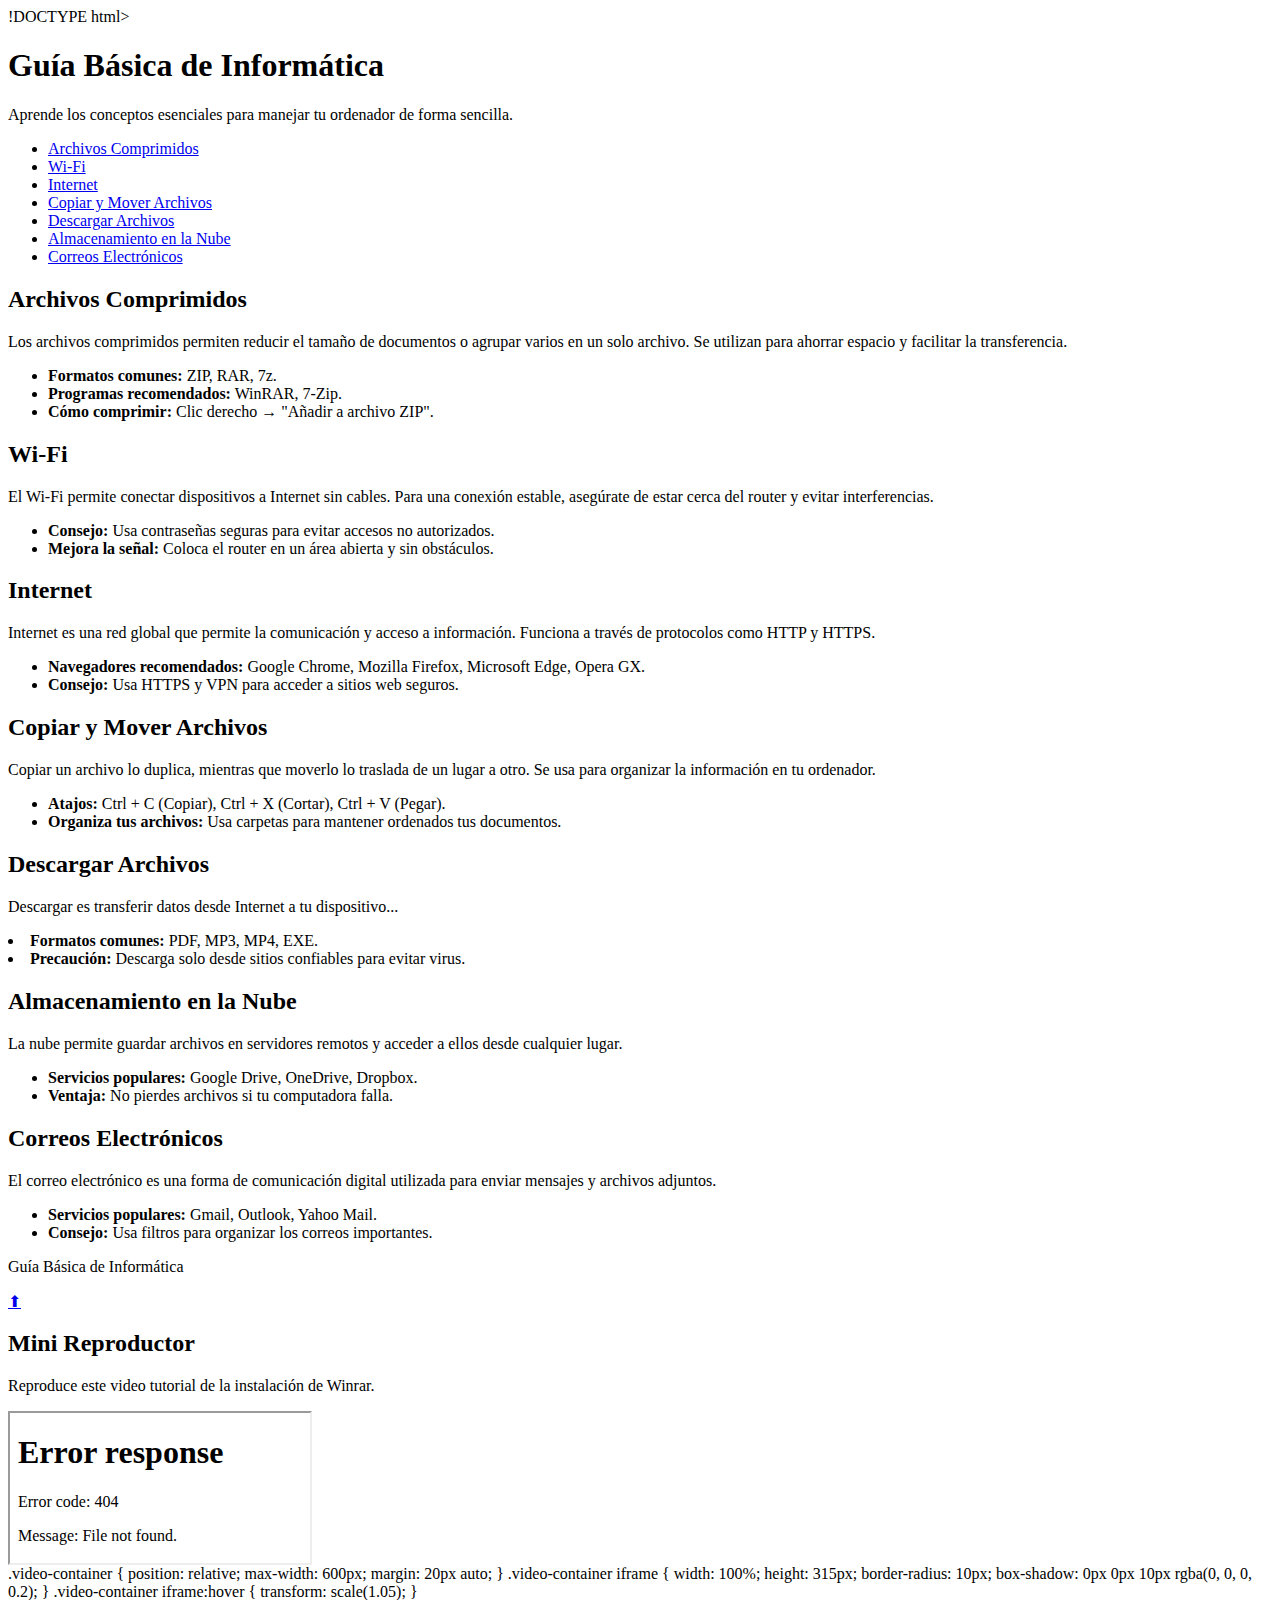
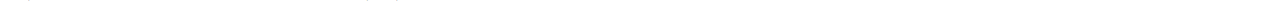
==== index.html @ 81bb11f0 "Create index.html" ====
!DOCTYPE html>
<html lang="es">
<head>
    <meta charset="UTF-8">
    <title>Guía Básica de Informática</title>
    <link rel="stylesheet" href="Css_Jairo.css">
</head>
<body>
    <header>
        <h1>Guía Básica de Informática</h1>
        <p>Aprende los conceptos esenciales para manejar tu ordenador de forma sencilla.</p>
    </header>

    <nav>
        <ul>
            <li><a href="#archivos">Archivos Comprimidos</a></li>
            <li><a href="#wifi">Wi-Fi</a></li>
            <li><a href="#internet">Internet</a></li>
            <li><a href="#copiar">Copiar y Mover Archivos</a></li>
            <li><a href="#descargar">Descargar Archivos</a></li>
            <li><a href="#nube">Almacenamiento en la Nube</a></li>
            <li><a href="#correos">Correos Electrónicos</a></li>
        </ul>
    </nav>

    <main>
        <section id="archivos">
            <h2>Archivos Comprimidos</h2>
            <p>Los archivos comprimidos permiten reducir el tamaño de documentos o agrupar varios en un solo archivo. 
                Se utilizan para ahorrar espacio y facilitar la transferencia.</p>
            <ul>
                <li><strong>Formatos comunes:</strong> ZIP, RAR, 7z.</li>
                <li><strong>Programas recomendados:</strong> WinRAR, 7-Zip.</li>
                <li><strong>Cómo comprimir:</strong> Clic derecho → "Añadir a archivo ZIP".</li>
            </ul>
        </section>

        <section id="wifi">
            <h2>Wi-Fi</h2>
            <p>El Wi-Fi permite conectar dispositivos a Internet sin cables. 
                Para una conexión estable, asegúrate de estar cerca del router y evitar interferencias.</p>
            <ul>
                <li><strong>Consejo:</strong> Usa contraseñas seguras para evitar accesos no autorizados.</li>
                <li><strong>Mejora la señal:</strong> Coloca el router en un área abierta y sin obstáculos.</li>
            </ul>
        </section>

        <section id="internet">
            <h2>Internet</h2>
            <p>Internet es una red global que permite la comunicación y acceso a información. Funciona a través de protocolos como HTTP y HTTPS.</p>
            <ul>
                <li><strong>Navegadores recomendados:</strong> Google Chrome, Mozilla Firefox, Microsoft Edge, Opera GX.</li>
                <li><strong>Consejo:</strong> Usa HTTPS y VPN para acceder a sitios web seguros.</li>
            </ul>
        </section>

        <section id="copiar">
            <h2>Copiar y Mover Archivos</h2>
            <p>Copiar un archivo lo duplica, mientras que moverlo lo traslada de un lugar a otro. 
                Se usa para organizar la información en tu ordenador.</p>
            <ul>
                <li><strong>Atajos:</strong> Ctrl + C (Copiar), Ctrl + X (Cortar), Ctrl + V (Pegar).</li>
                <li><strong>Organiza tus archivos:</strong> Usa carpetas para mantener ordenados tus documentos.</li>
            </ul>
        </section>

        <section id="descargar">
            <h2>Descargar Archivos</h2>
            <p>Descargar es transferir datos desde Internet a tu dispositivo...</p>
            
            <li><strong>Formatos comunes:</strong> PDF, MP3, MP4, EXE.</li>
            <li><strong>Precaución:</strong> Descarga solo desde sitios confiables para evitar virus.</li>
            </ul>
        </section>

        <section id="nube">
            <h2>Almacenamiento en la Nube</h2>
            <p>La nube permite guardar archivos en servidores remotos y acceder a ellos desde cualquier lugar.</p>
            <ul>
                <li><strong>Servicios populares:</strong> Google Drive, OneDrive, Dropbox.</li>
                <li><strong>Ventaja:</strong> No pierdes archivos si tu computadora falla.</li>
            </ul>
        </section>

        <section id="correos">
            <h2>Correos Electrónicos</h2>
            <p>El correo electrónico es una forma de comunicación digital utilizada para enviar mensajes y archivos adjuntos.</p>
            <ul>
                <li><strong>Servicios populares:</strong> Gmail, Outlook, Yahoo Mail.</li>
                <li><strong>Consejo:</strong> Usa filtros para organizar los correos importantes.</li>
            </ul>
        </section>
    </main>

    <footer>
        <p>Guía Básica de Informática</p>
    </footer>

    <a href="https://youtu.be/JOvT5npPbp8?si=joi7OUQK4ahLDBp9" id="btnArriba">⬆</a>
    <section id="video">
        <h2> Mini Reproductor</h2>
        <p>Reproduce este video tutorial de la instalación de Winrar.</p>

        <div class="video-container">
            <iframe id="videoFrame" src="añade el enlace" allowfullscreen></iframe>
        </div>
    </section>
.video-container {
position: relative;
max-width: 600px;
margin: 20px auto;
}

.video-container iframe {
width: 100%;
height: 315px;
border-radius: 10px;
box-shadow: 0px 0px 10px rgba(0, 0, 0, 0.2);

}

.video-container iframe:hover {
transform: scale(1.05);
}
</body>
</html>
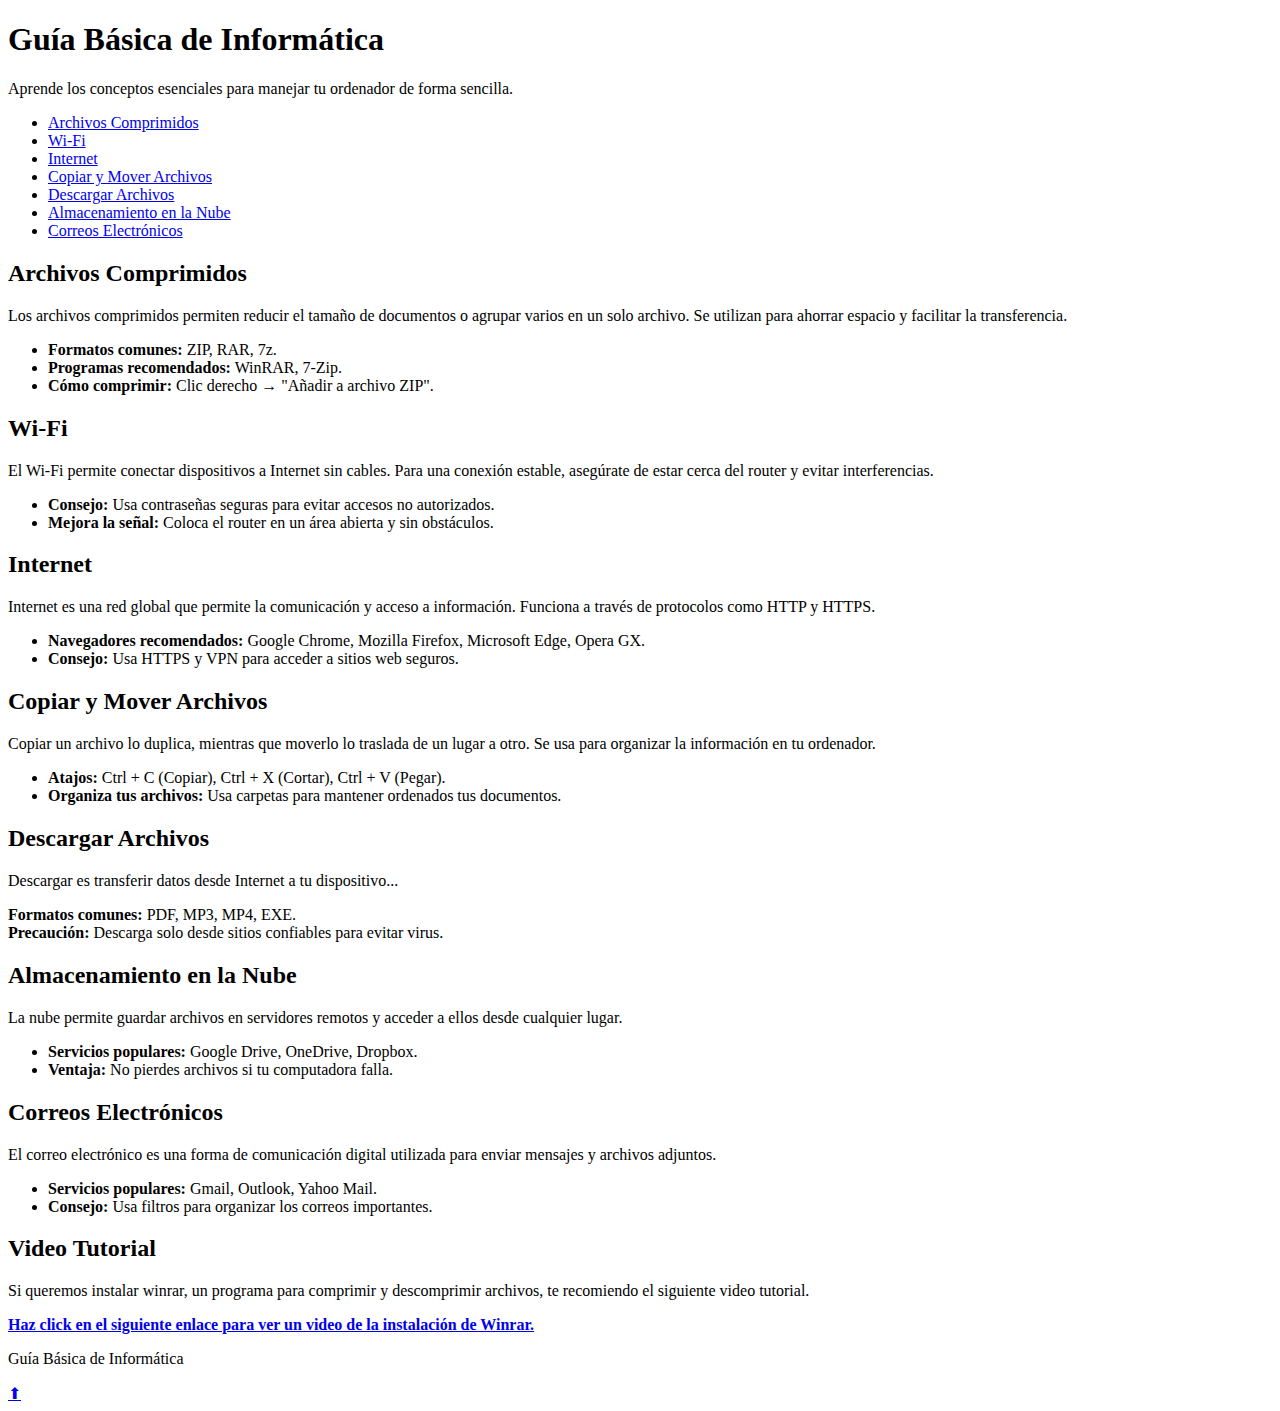
==== commit 13c234fc: "Create index.html" ====
--- a/index.html
+++ b/index.html
@@ -1,4 +1,4 @@
-!DOCTYPE html>
+<!DOCTYPE html>
 <html lang="es">
 <head>
     <meta charset="UTF-8">
@@ -91,36 +91,16 @@
             </ul>
         </section>
     </main>
-
+    <section id="video">
+        <h2>Video Tutorial</h2>
+        <p>Si queremos instalar winrar, un programa para comprimir y descomprimir archivos, te recomiendo el siguiente video tutorial.</p>
+      <a href="https://youtu.be/JOvT5npPbp8?si=_51OyA4285NNHg_R"><strong>Haz click en el siguiente enlace para ver un video de la instalación de Winrar.</strong></a>
+    </section>   
     <footer>
         <p>Guía Básica de Informática</p>
     </footer>
 
-    <a href="https://youtu.be/JOvT5npPbp8?si=joi7OUQK4ahLDBp9" id="btnArriba">⬆</a>
-    <section id="video">
-        <h2> Mini Reproductor</h2>
-        <p>Reproduce este video tutorial de la instalación de Winrar.</p>
+    <a href="#" id="btnArriba">⬆</a>
 
-        <div class="video-container">
-            <iframe id="videoFrame" src="añade el enlace" allowfullscreen></iframe>
-        </div>
-    </section>
-.video-container {
-position: relative;
-max-width: 600px;
-margin: 20px auto;
-}
-
-.video-container iframe {
-width: 100%;
-height: 315px;
-border-radius: 10px;
-box-shadow: 0px 0px 10px rgba(0, 0, 0, 0.2);
-
-}
-
-.video-container iframe:hover {
-transform: scale(1.05);
-}
 </body>
 </html>
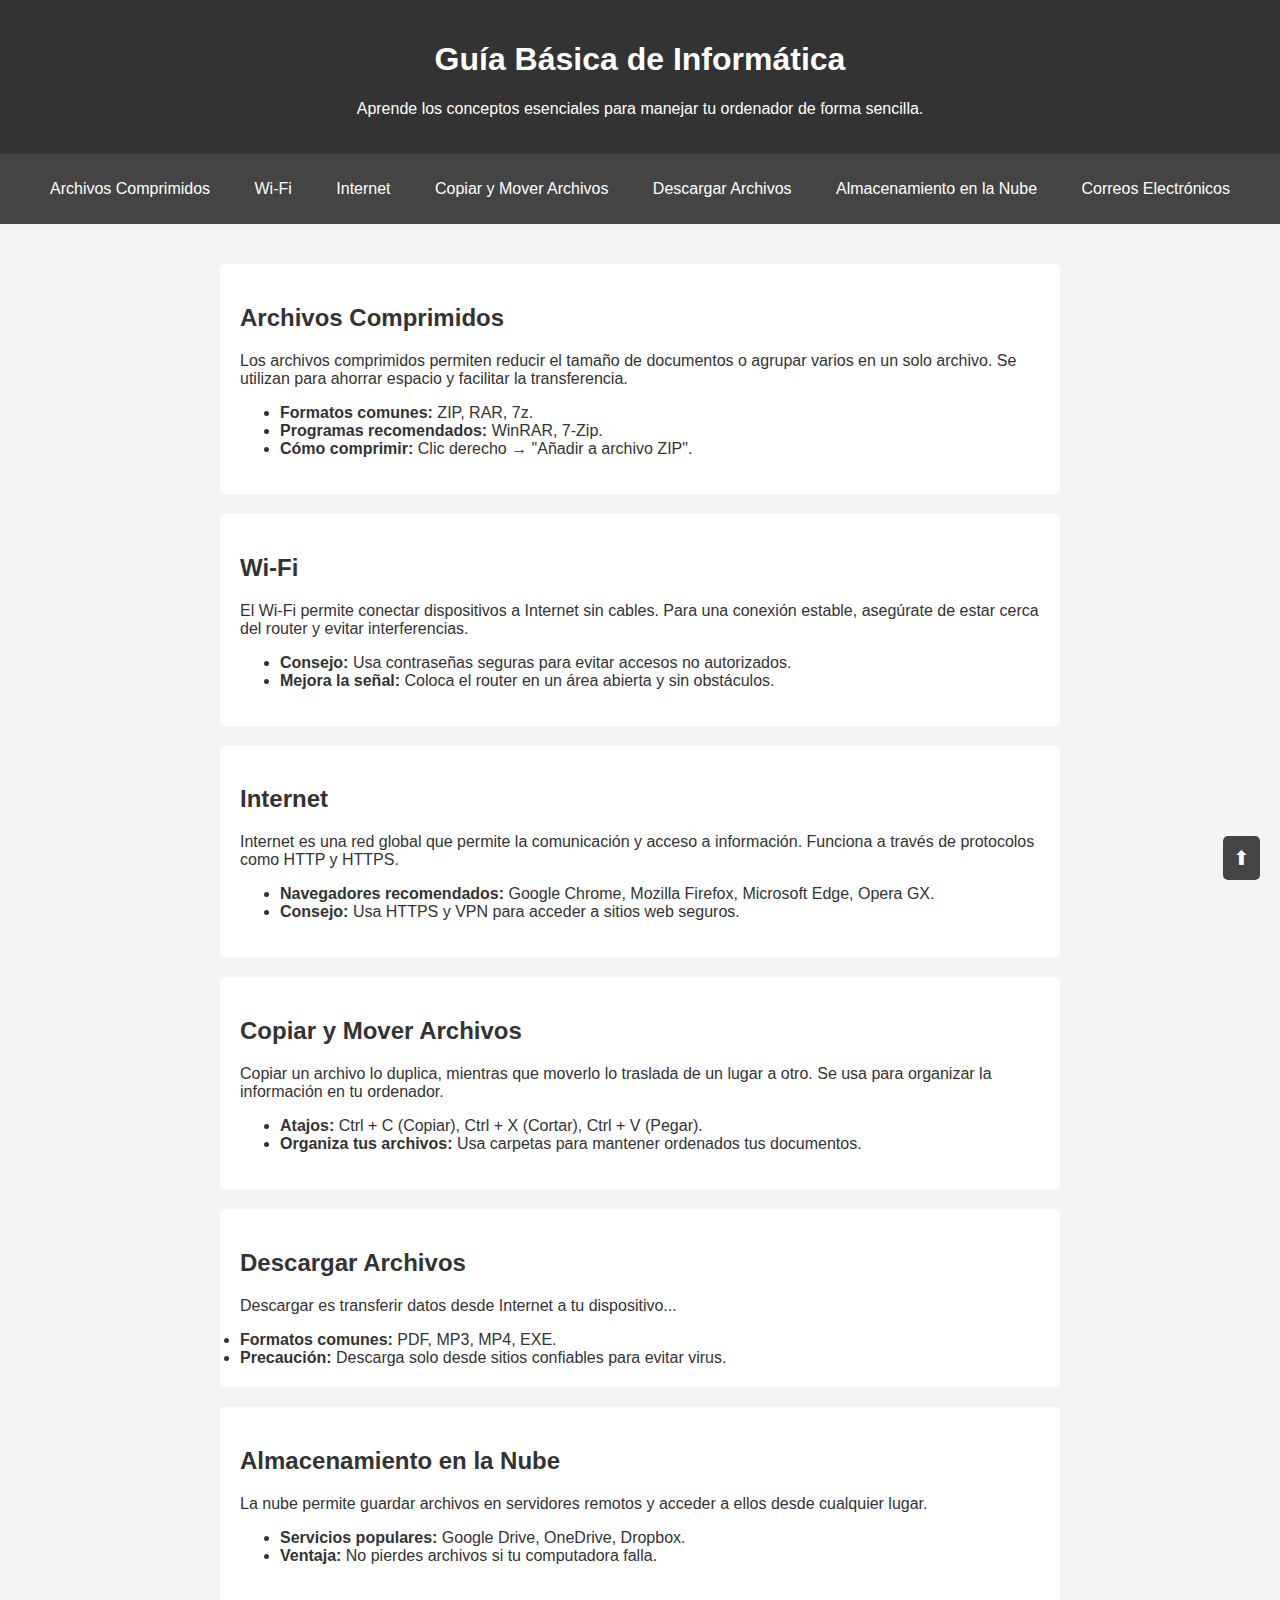
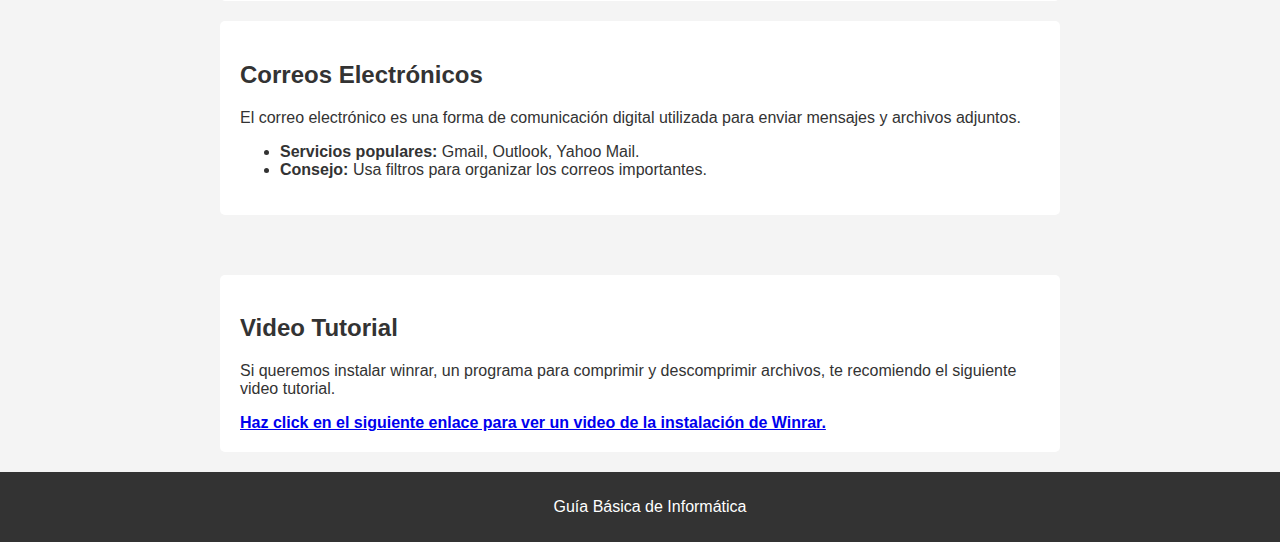
==== commit 2166e45d: "Update and rename Página web_Jairo.html to index.html" ====
--- a/index.html
+++ b/index.html
@@ -1,106 +1,106 @@
-<!DOCTYPE html>
-<html lang="es">
-<head>
-    <meta charset="UTF-8">
-    <title>Guía Básica de Informática</title>
-    <link rel="stylesheet" href="Css_Jairo.css">
-</head>
-<body>
-    <header>
-        <h1>Guía Básica de Informática</h1>
-        <p>Aprende los conceptos esenciales para manejar tu ordenador de forma sencilla.</p>
-    </header>
-
-    <nav>
-        <ul>
-            <li><a href="#archivos">Archivos Comprimidos</a></li>
-            <li><a href="#wifi">Wi-Fi</a></li>
-            <li><a href="#internet">Internet</a></li>
-            <li><a href="#copiar">Copiar y Mover Archivos</a></li>
-            <li><a href="#descargar">Descargar Archivos</a></li>
-            <li><a href="#nube">Almacenamiento en la Nube</a></li>
-            <li><a href="#correos">Correos Electrónicos</a></li>
-        </ul>
-    </nav>
-
-    <main>
-        <section id="archivos">
-            <h2>Archivos Comprimidos</h2>
-            <p>Los archivos comprimidos permiten reducir el tamaño de documentos o agrupar varios en un solo archivo. 
-                Se utilizan para ahorrar espacio y facilitar la transferencia.</p>
-            <ul>
-                <li><strong>Formatos comunes:</strong> ZIP, RAR, 7z.</li>
-                <li><strong>Programas recomendados:</strong> WinRAR, 7-Zip.</li>
-                <li><strong>Cómo comprimir:</strong> Clic derecho → "Añadir a archivo ZIP".</li>
-            </ul>
-        </section>
-
-        <section id="wifi">
-            <h2>Wi-Fi</h2>
-            <p>El Wi-Fi permite conectar dispositivos a Internet sin cables. 
-                Para una conexión estable, asegúrate de estar cerca del router y evitar interferencias.</p>
-            <ul>
-                <li><strong>Consejo:</strong> Usa contraseñas seguras para evitar accesos no autorizados.</li>
-                <li><strong>Mejora la señal:</strong> Coloca el router en un área abierta y sin obstáculos.</li>
-            </ul>
-        </section>
-
-        <section id="internet">
-            <h2>Internet</h2>
-            <p>Internet es una red global que permite la comunicación y acceso a información. Funciona a través de protocolos como HTTP y HTTPS.</p>
-            <ul>
-                <li><strong>Navegadores recomendados:</strong> Google Chrome, Mozilla Firefox, Microsoft Edge, Opera GX.</li>
-                <li><strong>Consejo:</strong> Usa HTTPS y VPN para acceder a sitios web seguros.</li>
-            </ul>
-        </section>
-
-        <section id="copiar">
-            <h2>Copiar y Mover Archivos</h2>
-            <p>Copiar un archivo lo duplica, mientras que moverlo lo traslada de un lugar a otro. 
-                Se usa para organizar la información en tu ordenador.</p>
-            <ul>
-                <li><strong>Atajos:</strong> Ctrl + C (Copiar), Ctrl + X (Cortar), Ctrl + V (Pegar).</li>
-                <li><strong>Organiza tus archivos:</strong> Usa carpetas para mantener ordenados tus documentos.</li>
-            </ul>
-        </section>
-
-        <section id="descargar">
-            <h2>Descargar Archivos</h2>
-            <p>Descargar es transferir datos desde Internet a tu dispositivo...</p>
-            
-            <li><strong>Formatos comunes:</strong> PDF, MP3, MP4, EXE.</li>
-            <li><strong>Precaución:</strong> Descarga solo desde sitios confiables para evitar virus.</li>
-            </ul>
-        </section>
-
-        <section id="nube">
-            <h2>Almacenamiento en la Nube</h2>
-            <p>La nube permite guardar archivos en servidores remotos y acceder a ellos desde cualquier lugar.</p>
-            <ul>
-                <li><strong>Servicios populares:</strong> Google Drive, OneDrive, Dropbox.</li>
-                <li><strong>Ventaja:</strong> No pierdes archivos si tu computadora falla.</li>
-            </ul>
-        </section>
-
-        <section id="correos">
-            <h2>Correos Electrónicos</h2>
-            <p>El correo electrónico es una forma de comunicación digital utilizada para enviar mensajes y archivos adjuntos.</p>
-            <ul>
-                <li><strong>Servicios populares:</strong> Gmail, Outlook, Yahoo Mail.</li>
-                <li><strong>Consejo:</strong> Usa filtros para organizar los correos importantes.</li>
-            </ul>
-        </section>
-    </main>
-    <section id="video">
-        <h2>Video Tutorial</h2>
-        <p>Si queremos instalar winrar, un programa para comprimir y descomprimir archivos, te recomiendo el siguiente video tutorial.</p>
-      <a href="https://youtu.be/JOvT5npPbp8?si=_51OyA4285NNHg_R"><strong>Haz click en el siguiente enlace para ver un video de la instalación de Winrar.</strong></a>
-    </section>   
-    <footer>
-        <p>Guía Básica de Informática</p>
-    </footer>
-
-    <a href="#" id="btnArriba">⬆</a>
-
-</body>
-</html>
+<!DOCTYPE html>
+<html lang="es">
+<head>
+    <meta charset="UTF-8">
+    <title>Guía Básica de Informática</title>
+    <link rel="stylesheet" href="Css_Jairo.css">
+</head>
+<body>
+    <header>
+        <h1>Guía Básica de Informática</h1>
+        <p>Aprende los conceptos esenciales para manejar tu ordenador de forma sencilla.</p>
+    </header>
+
+    <nav>
+        <ul>
+            <li><a href="#archivos">Archivos Comprimidos</a></li>
+            <li><a href="#wifi">Wi-Fi</a></li>
+            <li><a href="#internet">Internet</a></li>
+            <li><a href="#copiar">Copiar y Mover Archivos</a></li>
+            <li><a href="#descargar">Descargar Archivos</a></li>
+            <li><a href="#nube">Almacenamiento en la Nube</a></li>
+            <li><a href="#correos">Correos Electrónicos</a></li>
+        </ul>
+    </nav>
+
+    <main>
+        <section id="archivos">
+            <h2>Archivos Comprimidos</h2>
+            <p>Los archivos comprimidos permiten reducir el tamaño de documentos o agrupar varios en un solo archivo. 
+                Se utilizan para ahorrar espacio y facilitar la transferencia.</p>
+            <ul>
+                <li><strong>Formatos comunes:</strong> ZIP, RAR, 7z.</li>
+                <li><strong>Programas recomendados:</strong> WinRAR, 7-Zip.</li>
+                <li><strong>Cómo comprimir:</strong> Clic derecho → "Añadir a archivo ZIP".</li>
+            </ul>
+        </section>
+
+        <section id="wifi">
+            <h2>Wi-Fi</h2>
+            <p>El Wi-Fi permite conectar dispositivos a Internet sin cables. 
+                Para una conexión estable, asegúrate de estar cerca del router y evitar interferencias.</p>
+            <ul>
+                <li><strong>Consejo:</strong> Usa contraseñas seguras para evitar accesos no autorizados.</li>
+                <li><strong>Mejora la señal:</strong> Coloca el router en un área abierta y sin obstáculos.</li>
+            </ul>
+        </section>
+
+        <section id="internet">
+            <h2>Internet</h2>
+            <p>Internet es una red global que permite la comunicación y acceso a información. Funciona a través de protocolos como HTTP y HTTPS.</p>
+            <ul>
+                <li><strong>Navegadores recomendados:</strong> Google Chrome, Mozilla Firefox, Microsoft Edge, Opera GX.</li>
+                <li><strong>Consejo:</strong> Usa HTTPS y VPN para acceder a sitios web seguros.</li>
+            </ul>
+        </section>
+
+        <section id="copiar">
+            <h2>Copiar y Mover Archivos</h2>
+            <p>Copiar un archivo lo duplica, mientras que moverlo lo traslada de un lugar a otro. 
+                Se usa para organizar la información en tu ordenador.</p>
+            <ul>
+                <li><strong>Atajos:</strong> Ctrl + C (Copiar), Ctrl + X (Cortar), Ctrl + V (Pegar).</li>
+                <li><strong>Organiza tus archivos:</strong> Usa carpetas para mantener ordenados tus documentos.</li>
+            </ul>
+        </section>
+
+        <section id="descargar">
+            <h2>Descargar Archivos</h2>
+            <p>Descargar es transferir datos desde Internet a tu dispositivo...</p>
+            
+            <li><strong>Formatos comunes:</strong> PDF, MP3, MP4, EXE.</li>
+            <li><strong>Precaución:</strong> Descarga solo desde sitios confiables para evitar virus.</li>
+            </ul>
+        </section>
+
+        <section id="nube">
+            <h2>Almacenamiento en la Nube</h2>
+            <p>La nube permite guardar archivos en servidores remotos y acceder a ellos desde cualquier lugar.</p>
+            <ul>
+                <li><strong>Servicios populares:</strong> Google Drive, OneDrive, Dropbox.</li>
+                <li><strong>Ventaja:</strong> No pierdes archivos si tu computadora falla.</li>
+            </ul>
+        </section>
+
+        <section id="correos">
+            <h2>Correos Electrónicos</h2>
+            <p>El correo electrónico es una forma de comunicación digital utilizada para enviar mensajes y archivos adjuntos.</p>
+            <ul>
+                <li><strong>Servicios populares:</strong> Gmail, Outlook, Yahoo Mail.</li>
+                <li><strong>Consejo:</strong> Usa filtros para organizar los correos importantes.</li>
+            </ul>
+        </section>
+    </main>
+    <section id="video">
+        <h2>Video Tutorial</h2>
+        <p>Si queremos instalar winrar, un programa para comprimir y descomprimir archivos, te recomiendo el siguiente video tutorial.</p>
+      <a href="https://youtu.be/JOvT5npPbp8?si=_51OyA4285NNHg_R"><strong>Haz click en el siguiente enlace para ver un video de la instalación de Winrar.</strong></a>
+    </section>   
+    <footer>
+        <p>Guía Básica de Informática</p>
+    </footer>
+
+    <a href="#" id="btnArriba">⬆</a>
+
+</body>
+</html>
--- a/Css_Jairo.css
+++ b/Css_Jairo.css
@@ -0,0 +1,112 @@
+body {
+    font-family: Arial, sans-serif;
+    margin: 0;
+    padding: 0;
+    background-color: #f4f4f4;
+    color: #333;
+    transition: background-color 0.3s ease, color 0.3s ease;
+}
+
+
+
+header {
+    background-color: #333;
+    color:#fff;
+    text-align: center;
+    padding: 20px;
+}
+
+nav {
+    background: #444;
+    padding: 10px;
+    text-align: center;
+    position: sticky;
+    top: 0;
+    z-index: 1000;
+}
+
+nav ul {
+    list-style: none;
+    padding: 0;
+}
+
+nav ul li {
+    display: inline;
+    margin: 0 10px;
+}
+
+nav ul li a {
+    color: #fff;
+    text-decoration: none;
+    padding: 5px 10px;
+    transition: background-color 0.3s ease, color 0.3s ease;
+}
+
+nav ul li a:hover {
+    background: #666;
+    border-radius: 5px;
+}
+
+main {
+    padding: 20px;
+}
+
+section {
+    background:#fff;
+    margin: 20px auto;
+    padding: 20px;
+    border-radius: 5px;
+    max-width: 800px;
+    box-shadow: 0px 0px 10px #000(0, 0, 0, 0.1);
+    transition: transform 0.3s;
+}
+
+section:hover {
+    transform: scale(1.02);
+}
+
+
+footer {
+    text-align: center;
+    padding: 10px;
+    background: #333;
+    color: #fff;
+    position: relative;
+    bottom: 0;
+    width: 100%;
+}
+
+
+#btnArriba {
+    position: fixed;
+    bottom: 20px;
+    right: 20px;
+    padding: 10px;
+    font-size: 20px;
+    background: #444;
+    color: #fff;
+    text-decoration: none;
+    border-radius: 5px;
+    display: none;
+}
+
+#btnArriba:hover {
+    background: #666;
+}
+
+@media (min-height: 600px) {
+    body {
+        scroll-behavior: smooth;
+    }
+
+    #btnArriba {
+        display: block;
+    }
+    
+}
+.video{
+    color: #fff;
+    text-decoration: none;
+    padding: 5px 10px;
+    transition: background-color 0.3s ease, color 0.3s ease;
+}